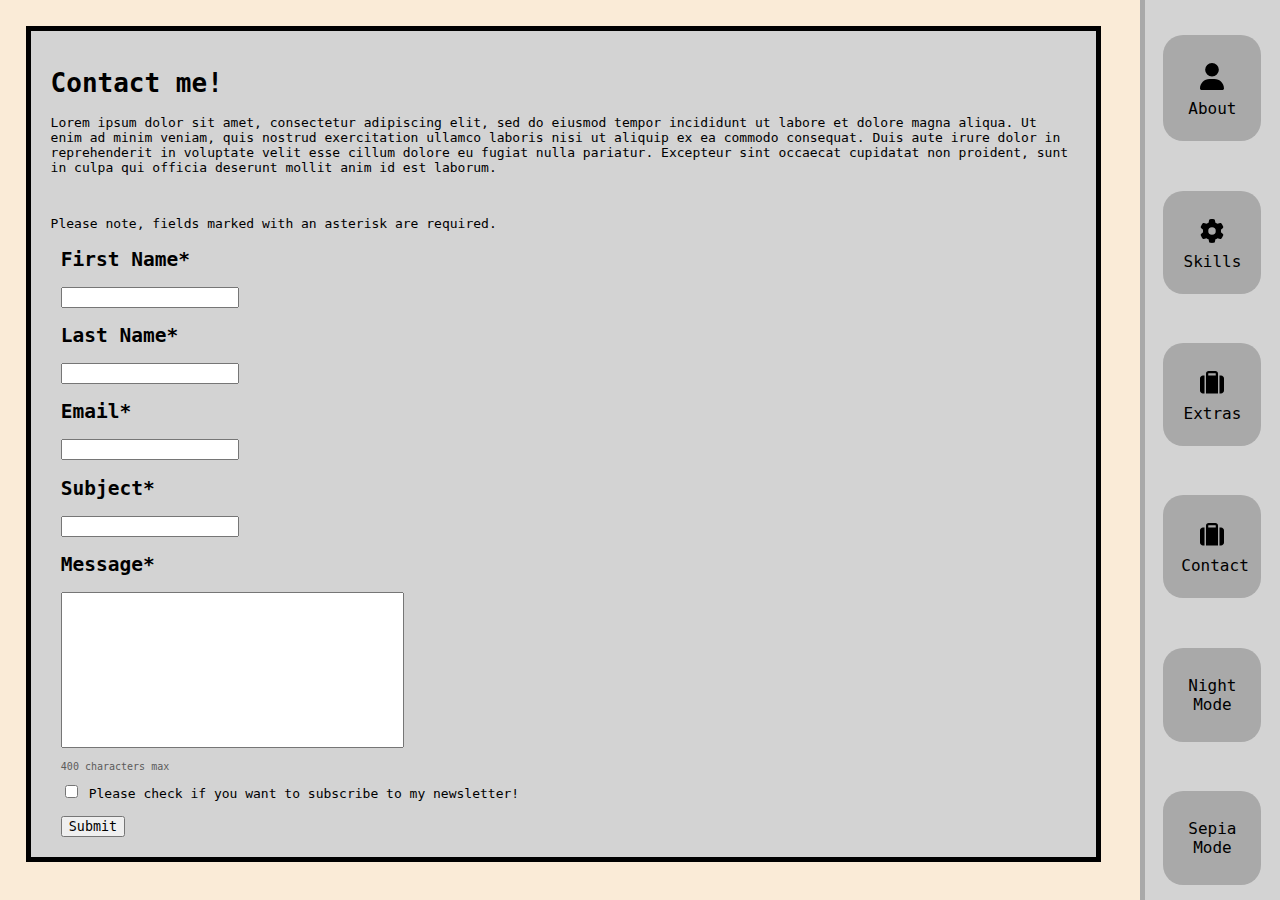
==== contact.html @ 3182921d "Initial Commit" ====
<!DOCTYPE html>
<html>
    <head>
        <title>Portfolio - Contact</title>
        <meta name="viewport" content="width=device-width, initial-scale=1.0" />
        <link rel="icon" type="image/x-icon" href="user-solid.svg">
        <link rel="stylesheet" href="styles.css">
    </head>
    <body>
        <nav>
            <ul>
                <li class="nav-button">
                    <a href="index.html">
                        <img src="Resources/user-solid.svg" alt="user icon" width="24px">
                        About
                    </a>
                </li>
                <li class="nav-button">
                    <a href="skills.html">
                        <img src="Resources/gear-solid.svg" alt="gear icon" width="24px">
                        Skills
                    </a>
                </li>
                <li class="nav-button">
                    <a href="extras.html">
                        <img src="Resources/suitcase-solid.svg" alt="suitcase icon" width="24px">
                        Extras
                    </a>
                </li>
                <li class="nav-button">
                    <a href="contact.html">
                        <img src="Resources/suitcase-solid.svg" alt="suitcase icon" width="24px">
                        Contact
                    </a>
                </li>
                <li>
                    <a class="toggle-button" id="night-mode" href="#">Night Mode</a>
                </li>
                <li >
                    <a class="toggle-button" id="sepia-mode" href="#">Sepia Mode</a>
                </li>
            </ul>
        </nav>

        <div id="contact-page">
            <h1>Contact me!</h1>

            <p>
                Lorem ipsum dolor sit amet, consectetur adipiscing elit, sed do eiusmod tempor incididunt 
                ut labore et dolore magna aliqua. Ut enim ad minim veniam, quis nostrud exercitation ullamco 
                laboris nisi ut aliquip ex ea commodo consequat. Duis aute irure dolor in reprehenderit in 
                voluptate velit esse cillum dolore eu fugiat nulla pariatur. Excepteur sint occaecat cupidatat 
                non proident, sunt in culpa qui officia deserunt mollit anim id est laborum.
            </p>
            
            <div class="error" id="error-msg">
                Please fix the errors below to submit your form.
            </div>

            <p>Please note, fields marked with an asterisk are required.</p>

            <form action="">
                <h2>First Name*</h2>
                <input type="text" name="first-name" id="firstname-field">

                <h2>Last Name*</h2>
                <input type="text" name="last-name" id="lastname-field">

                <h2>Email*</h2>
                <input type="email" name="email" id="email-field">

                <h2>Subject*</h2>
                <input type="text" name="subject" id="subject-field">

                <h2>Message*</h2>
                <textarea name="message" id="message-field" cols="40" rows="10" maxlength="400"></textarea>
                <p class="small-text">400 characters max</p>

                <input type="checkbox" name="newsletter" id="newsletter"> Please check if you want to subscribe to my newsletter!
                <br>
                <br>
                <input type="submit" value="Submit" id="submit">
                <br>
            </form>
        </div>
        <script src="contact.js"></script>
        <script src="nav.js"></script>
    </body>
</html>
---- styles.css ----
* {
    font-family: monospace;
}

body {
    margin: 0;
    padding: 2%;
    background-color: antiquewhite;
}

body.mode-night {
    background-color: #121212;
    color:ghostwhite;
}

body.mode-sepia {
    background-color: #704214;
    color: black;
}

a:hover {
    text-decoration: underline;
    background-color: darkgray;
    border-radius: 20px;
}

nav {
    position: sticky;
    text-align: center;
    background-color: lightgray;
    border: 5px solid darkgray;
    border-radius: 10px;
}

nav ul {
    list-style-type: none;
    padding: 0px;
    margin: 0px;
    overflow: hidden;
    display: grid;
    grid-template-columns: 16% 16% 16% 16% 16% 16%;
    justify-content: center;
}

nav li {
    border: 3px solid transparent;
}

nav a {
    display: block;
    color: black;
    text-decoration: none;
    font-size: 16px;
}

nav a.toggle-button {
    margin: 5px 0;
    text-decoration: none;
}

nav ul > li {
    margin-left: 0;
    justify-self: center;
}

nav li:first-child, nav li ~ li {
    margin: 5px;
    width: 80%;
    background-color: darkgray;
    border-radius: 20px;
}

nav img {
    margin: 5px 15px;
}

#Hello {
    display: grid;
    grid-template-columns: 100%;
    gap: 10px;
    background-color: aliceblue;
    padding: 5%;
    width: 89%;
    font-family: monospace;
    border: solid 5px black;
}

body.mode-night #Hello {
    background-color: #5b5b5b;
}

body.mode-sepia #Hello {
    background-color: #ffe6c1;
}

#Hello > h1 {
    grid-column: 1;
    grid-row: 2;
    font-size: 20px;
}

#Hello h3 {
    grid-column: 1;
    grid-row: 1;
    font-size: 36px;
    margin: 0 0 auto;
}

#Shapes {
    grid-column: 2;
    grid-row: 1 / span 2;
    width: 90%;
    height: 90%;
}

.Square {
    position: relative;
    top: 92px;
    left: 52px;
    width: 100px;
    height: 100px;
    background-color: lightcoral;
    transform: rotate(-25deg);
}

.Circle {
    position: relative;
    top: 65px;
    left: 234px;
    width: 100px;
    height: 100px;
    border-radius: 50%;
    background-color: lightblue;
}

.Triangle {
    position: relative;
    top: -190px;
    left: 189px;
    width: 0;
    height: 0;
    border-left: 60px solid transparent;
    border-right: 60px solid transparent;
    border-bottom: 110px solid lightgoldenrodyellow;
    transform: rotate(15deg);
}

#About1 {
    grid-column: 1;
    grid-row: 3;
    display: flex;
    flex-direction: row;
    flex-wrap: wrap;
    justify-content: center;
    align-content: center;
    padding: 2%;
    margin: 0 auto;
}

#About1 img {
    border: 10px solid black;
    border-radius: 5px;
    width: 200px;
}

#skills-page {
    background-color: antiquewhite;
    border: 5px solid black;
}

form {
    margin-left: 1%;
}

#message-field {
    resize: none;
}

.error {
    border: 1px solid red;
}

#error-msg {
    display: inline;
    visibility: hidden;
}

.small-text {
    font-size: x-small;
    color: #5b5b5b;
}

.fancy::first-letter {
    font-size: 24px;
}

.skills-table {
    padding: 10px;
    background-color: #FFE2C3;
}

/* .skills table {
    border-bottom: 5px solid black;
    border-left: 5px solid black;
    border-right: 5px solid black;
} */

body.mode-night .skills-table {
    background-color: #A9A9A9;
}

.programming-languages-title {
    max-width: 80px;
    background-color: #E8D4C6;
}

body.mode-night .programming-languages-title {
    background-color: #D3D3D3;
}

.programming-languages, .game-engines, .art-applications {
    padding: 0;
}

body.mode-night .programming-languages, body.mode-night .game-engines, body.mode-night .art-applications {
    background-color: grey;
}

.game-engines-title {
    background-color: #CDD5C6;
}

body.mode-night .game-engines-title {
    background-color: #899499;
}

.art-applications-title {
    background-color: #B7BCBF;
    max-width: 80px;
}

body.mode-night .art-applications-title {
    background-color: #808080;
}

.icons {
    display: flex;
    justify-content: space-between;
    padding: 15px 0;
}

.icons > img {
    max-width: 55px;
    object-fit: contain;
}

.icons img {
    margin: 0 5px;
    padding: 2px;
}

.names {
    display: flex;
    justify-content: space-around;
    padding: 20px 0;
    background-color: #FFE2C3;
}

body.mode-night .names {
    background-color: #A9A9A9;
}

#extras-page {
    padding: 30px;
    background-color: aliceblue;
    border: 5px solid black;
}

body.mode-night #extras-page {
    background-color: #5b5b5b;
}

.extras-info {
    padding-left: 10px;
    padding-right: 10px;
}

.extras-grid {
    display: grid;
}

.vid1 {
    grid-area: 1 / 1;
    display: flex;
    justify-content: center;
}

.audio1 {
    grid-area: 2 / 1;
    display: flex;
    justify-content: center;
    margin-top: 20px;
}

.vid2 {
    display: flex;
    justify-content: center;
    grid-area: 3 / 1;
    margin-top: 20px;
}

.vid2 video {
    max-width: 300px;
}

.extras-links {
    display: flex;
    flex-direction: column;
    align-items: center;
    grid-area: 4 / 1;
}

.extras-links a {
    text-decoration: none;
}

.extras-links a:first-child {
    display: block;
    margin-top: 20px;
}

.extras-links a:first-child + a {
    display: block;
}

a[target="_blank"] {
    font-size: 18px;
}

body.mode-night a {
    color: #b04ffa;
}

#contact-page {
    padding: 20px;
    background-color: lightgray;
    border: 5px solid black;
}

body.mode-night #contact-page {
    background-color: #5b5b5b;
}

/* input[type=checkbox] {
    margin-bottom: 20px;
} */

.desktop-only {
    display: none;
}

.mobile-only {
    display: inline;
}

.flex {
    display: flex;
}

@media (min-width: 1024px) {
    body {
        padding-right: 14%;
    }

    nav {
        position: fixed;
        right: 0;
        top: 0;
        width: 9%;
        height: 100%;
        padding: 10px;
        border-radius: 0;
        border: inherit;
        border-left: 5px solid darkgray;
    }

    nav ul {
        display: grid;
        grid-template-columns: auto;
        flex-direction: column;
        height: 100%;
        align-items: center;
    }

    nav li {
        background-color: darkgray;
        border-radius: 20px;
        font-family: monospace;
        width: auto;
    }

    nav a {
        padding: 20px 15px;
    }

    #Hello {
        grid-template-columns: 40% 50%;
    }

    .desktop-only {
        display: inline;
    }

    .mobile-only {
        display: none;
    }

    #Hello h1 {
        font-size: 55px;
        margin-top: 10px;
    }

    #Name {
        text-decoration: underline solid 6px;
        text-underline-offset: 10px;
        line-height: 90px;
    }

    #About1 img {
        width: 100%;
        object-fit: contain;
    }

    #About2 {
        grid-column: 2;
        grid-row: 3;
        padding: 20px;
        font-size: 24px;
    }

    .skills {
        font-size: 24px;
    }

    .extras {
        font-size: 24px;
    }

    .extras-grid {
        grid-template-columns: 50% 40%;
    }

    .icons {
        justify-content: space-around;
    }

    .vid1 {
        grid-area: 1 / 1;
    }

    .vid1 iframe {
        width: 500px;
        height: 350px;
    }
    
    .audio1 {
        grid-area: 1 / 2;
    }
    
    .vid2 {
        grid-area: 2 / 1;
        justify-content: center;
    }

    .vid2 video {
        max-width: 500px;
    }
    
    .extras-links {
        grid-area: 2 / 2;
    }
}
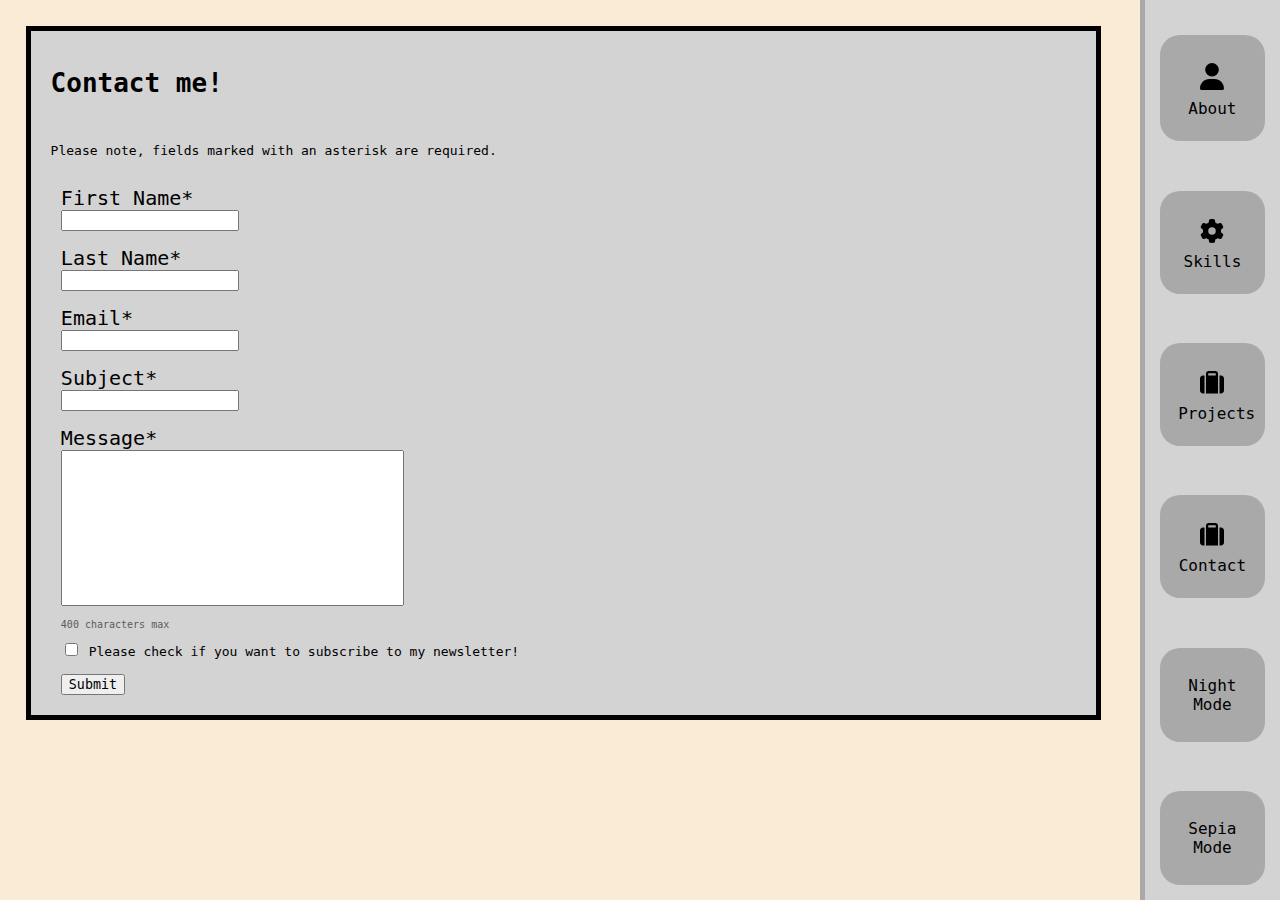
==== commit 118a0acd: "updated contact page" ====
--- a/contact.html
+++ b/contact.html
@@ -1,5 +1,5 @@
 <!DOCTYPE html>
-<html>
+<html lang="en">
     <head>
         <title>Portfolio - Contact</title>
         <meta name="viewport" content="width=device-width, initial-scale=1.0" />
@@ -24,7 +24,7 @@
                 <li class="nav-button">
                     <a href="extras.html">
                         <img src="Resources/suitcase-solid.svg" alt="suitcase icon" width="24px">
-                        Extras
+                        Projects
                     </a>
                 </li>
                 <li class="nav-button">
@@ -44,14 +44,6 @@
 
         <div id="contact-page">
             <h1>Contact me!</h1>
-
-            <p>
-                Lorem ipsum dolor sit amet, consectetur adipiscing elit, sed do eiusmod tempor incididunt 
-                ut labore et dolore magna aliqua. Ut enim ad minim veniam, quis nostrud exercitation ullamco 
-                laboris nisi ut aliquip ex ea commodo consequat. Duis aute irure dolor in reprehenderit in 
-                voluptate velit esse cillum dolore eu fugiat nulla pariatur. Excepteur sint occaecat cupidatat 
-                non proident, sunt in culpa qui officia deserunt mollit anim id est laborum.
-            </p>
             
             <div class="error" id="error-msg">
                 Please fix the errors below to submit your form.
@@ -60,19 +52,19 @@
             <p>Please note, fields marked with an asterisk are required.</p>
 
             <form action="">
-                <h2>First Name*</h2>
+                <label for="first-name">First Name*</label>
                 <input type="text" name="first-name" id="firstname-field">
 
-                <h2>Last Name*</h2>
+                <label for="last-name">Last Name*</label>
                 <input type="text" name="last-name" id="lastname-field">
 
-                <h2>Email*</h2>
+                <label for="email">Email*</label>
                 <input type="email" name="email" id="email-field">
 
-                <h2>Subject*</h2>
+                <label for="subject">Subject*</label>
                 <input type="text" name="subject" id="subject-field">
 
-                <h2>Message*</h2>
+                <label for="message-field">Message*</label>
                 <textarea name="message" id="message-field" cols="40" rows="10" maxlength="400"></textarea>
                 <p class="small-text">400 characters max</p>
 
--- a/styles.css
+++ b/styles.css
@@ -351,9 +351,11 @@
     background-color: #5b5b5b;
 }
 
-/* input[type=checkbox] {
-    margin-bottom: 20px;
-} */
+label {
+    display: block;
+    padding-top: 15px;
+    font-size: x-large;
+}
 
 .desktop-only {
     display: none;
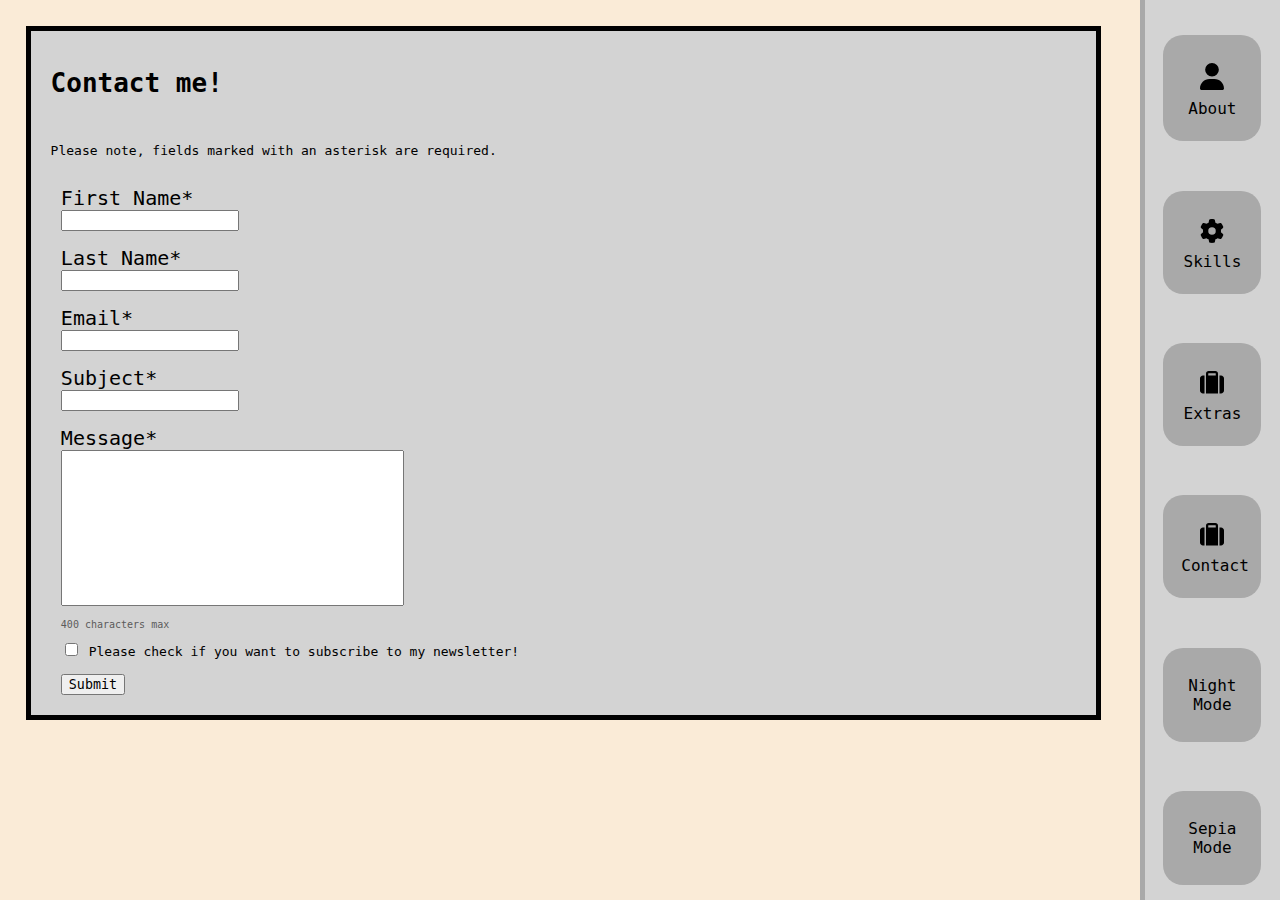
==== commit d488c620: "change back to extras" ====
--- a/contact.html
+++ b/contact.html
@@ -24,7 +24,7 @@
                 <li class="nav-button">
                     <a href="extras.html">
                         <img src="Resources/suitcase-solid.svg" alt="suitcase icon" width="24px">
-                        Projects
+                        Extras
                     </a>
                 </li>
                 <li class="nav-button">
@@ -64,7 +64,7 @@
                 <label for="subject">Subject*</label>
                 <input type="text" name="subject" id="subject-field">
 
-                <label for="message-field">Message*</label>
+                <label for="message">Message*</label>
                 <textarea name="message" id="message-field" cols="40" rows="10" maxlength="400"></textarea>
                 <p class="small-text">400 characters max</p>
 
--- a/styles.css
+++ b/styles.css
@@ -51,6 +51,10 @@
     color: black;
     text-decoration: none;
     font-size: 16px;
+}
+
+body.mode-night nav a {
+    color: black;
 }
 
 nav a.toggle-button {
@@ -338,7 +342,7 @@
 }
 
 body.mode-night a {
-    color: #b04ffa;
+    color: lightcoral;
 }
 
 #contact-page {
